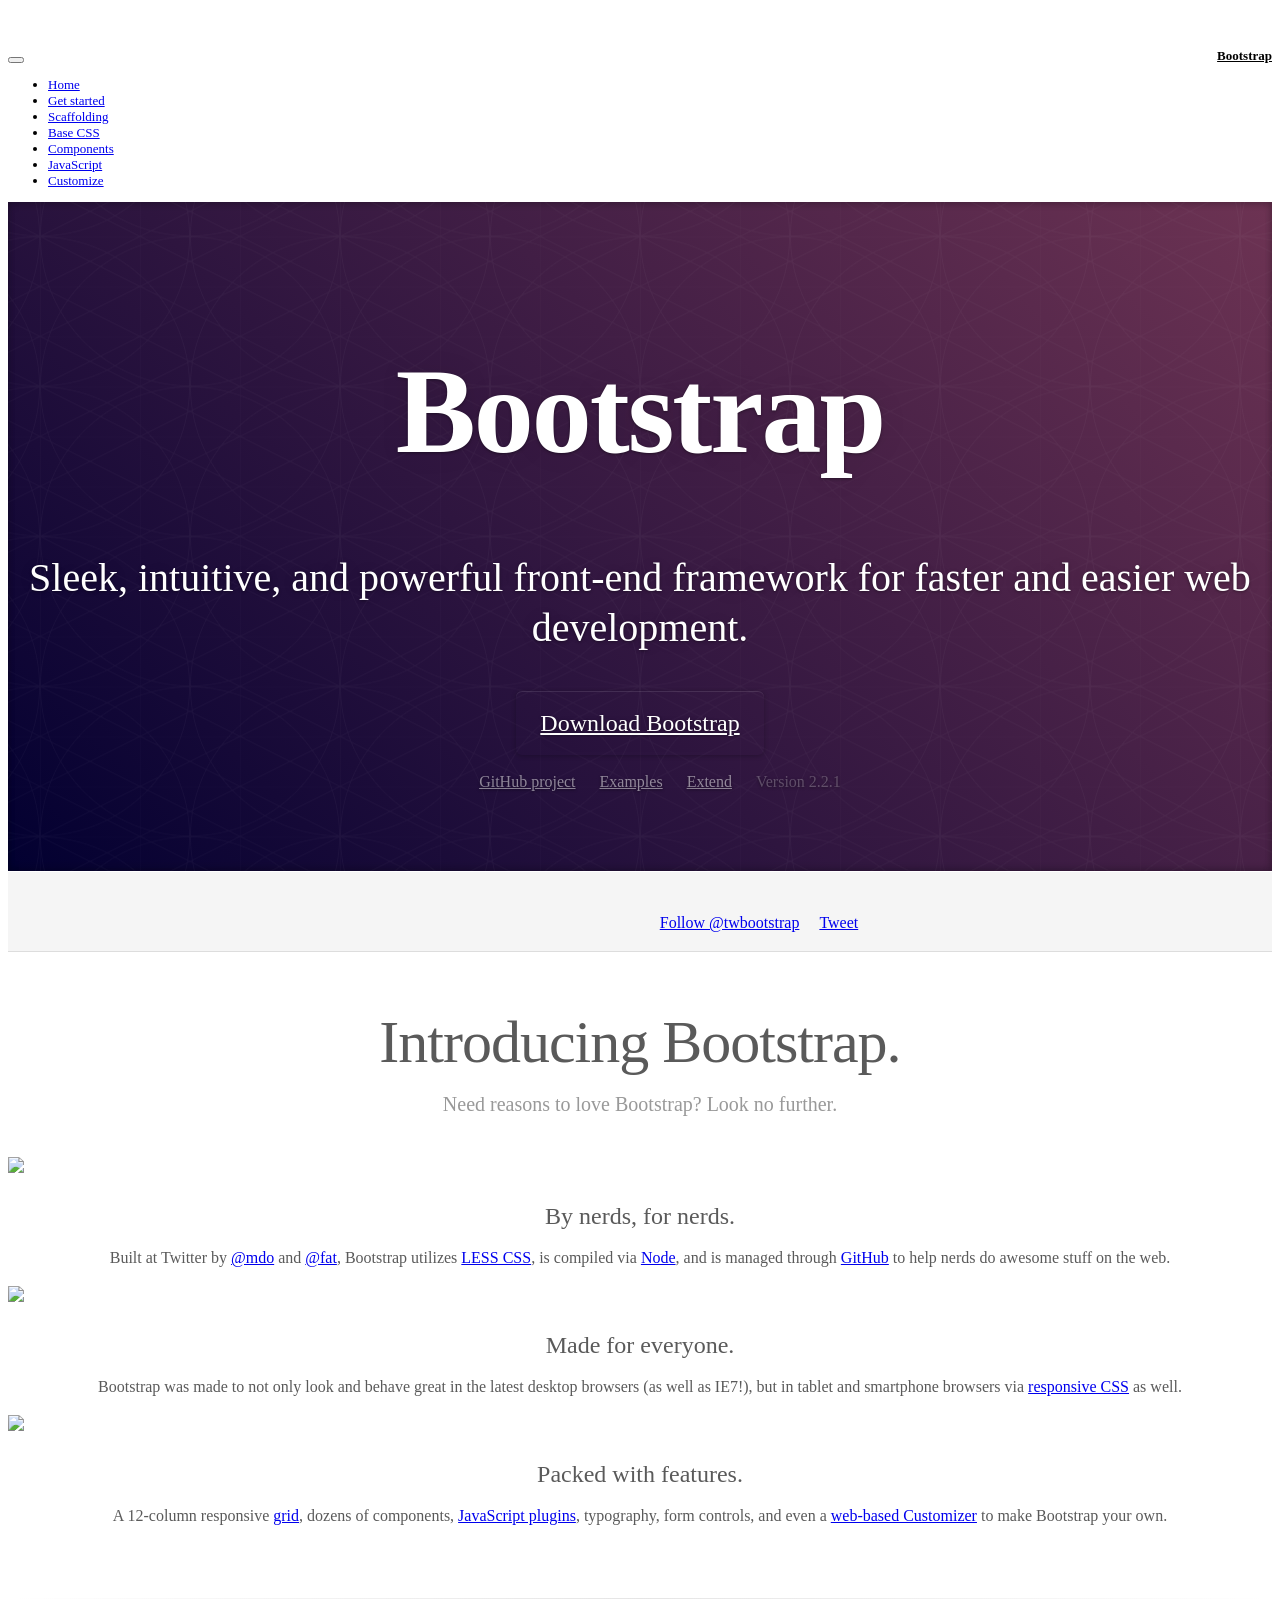
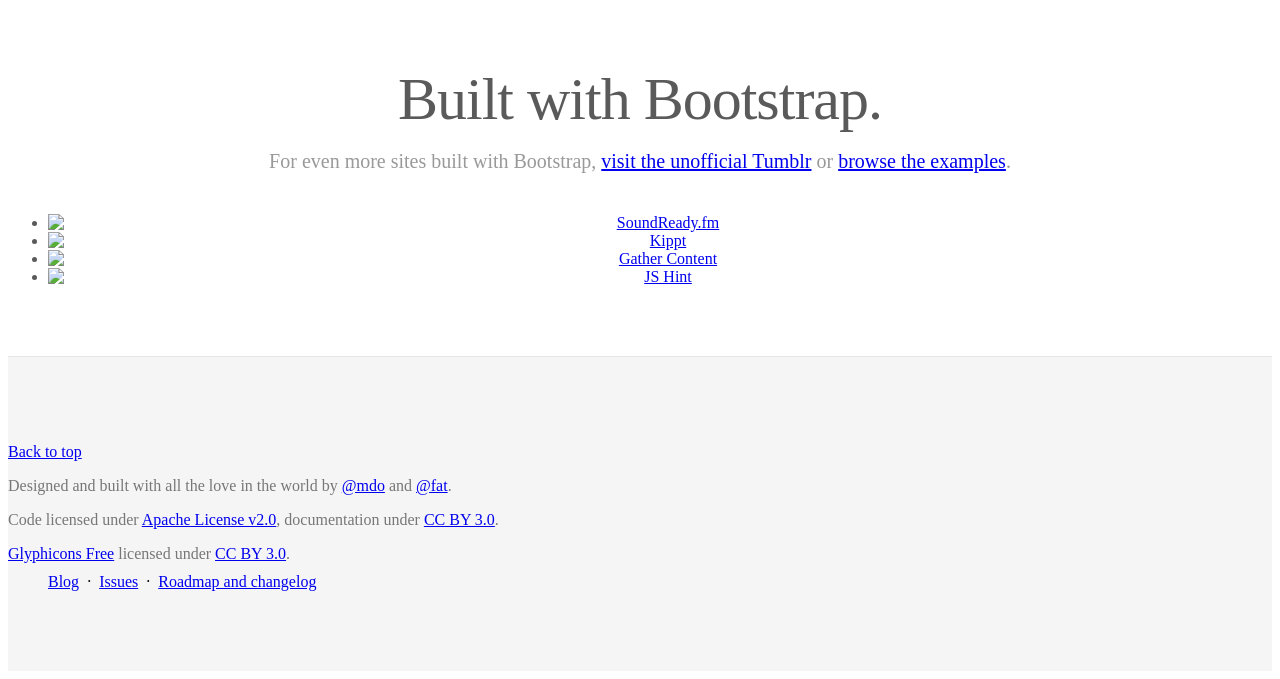
==== assets/Kickstrap/_core/bootstrap/docs/index.html @ 07f866c4 "require.js communication with apps.js successful." ====
<!DOCTYPE html>
<html lang="en">
  <head>
    <meta charset="utf-8">
    <title>Bootstrap</title>
    <meta name="viewport" content="width=device-width, initial-scale=1.0">
    <meta name="description" content="">
    <meta name="author" content="">

    <!-- Le styles -->
    <link href="assets/css/bootstrap.css" rel="stylesheet">
    <link href="assets/css/bootstrap-responsive.css" rel="stylesheet">
    <link href="assets/css/docs.css" rel="stylesheet">
    <link href="assets/js/google-code-prettify/prettify.css" rel="stylesheet">

    <!-- Le HTML5 shim, for IE6-8 support of HTML5 elements -->
    <!--[if lt IE 9]>
      <script src="http://html5shim.googlecode.com/svn/trunk/html5.js"></script>
    <![endif]-->

    <!-- Le fav and touch icons -->
    <link rel="shortcut icon" href="assets/ico/favicon.ico">
    <link rel="apple-touch-icon-precomposed" sizes="144x144" href="assets/ico/apple-touch-icon-144-precomposed.png">
    <link rel="apple-touch-icon-precomposed" sizes="114x114" href="assets/ico/apple-touch-icon-114-precomposed.png">
    <link rel="apple-touch-icon-precomposed" sizes="72x72" href="assets/ico/apple-touch-icon-72-precomposed.png">
    <link rel="apple-touch-icon-precomposed" href="assets/ico/apple-touch-icon-57-precomposed.png">

  </head>

  <body data-spy="scroll" data-target=".bs-docs-sidebar">

    <!-- Navbar
    ================================================== -->
    <div class="navbar navbar-inverse navbar-fixed-top">
      <div class="navbar-inner">
        <div class="container">
          <button type="button" class="btn btn-navbar" data-toggle="collapse" data-target=".nav-collapse">
            <span class="icon-bar"></span>
            <span class="icon-bar"></span>
            <span class="icon-bar"></span>
          </button>
          <a class="brand" href="./index.html">Bootstrap</a>
          <div class="nav-collapse collapse">
            <ul class="nav">
              <li class="active">
                <a href="./index.html">Home</a>
              </li>
              <li class="">
                <a href="./getting-started.html">Get started</a>
              </li>
              <li class="">
                <a href="./scaffolding.html">Scaffolding</a>
              </li>
              <li class="">
                <a href="./base-css.html">Base CSS</a>
              </li>
              <li class="">
                <a href="./components.html">Components</a>
              </li>
              <li class="">
                <a href="./javascript.html">JavaScript</a>
              </li>
              <li class="">
                <a href="./customize.html">Customize</a>
              </li>
            </ul>
          </div>
        </div>
      </div>
    </div>

<div class="jumbotron masthead">
  <div class="container">
    <h1>Bootstrap</h1>
    <p>Sleek, intuitive, and powerful front-end framework for faster and easier web development.</p>
    <p>
      <a href="assets/bootstrap.zip" class="btn btn-primary btn-large" >Download Bootstrap</a>
    </p>
    <ul class="masthead-links">
      <li>
        <a href="http://github.com/twitter/bootstrap" >GitHub project</a>
      </li>
      <li>
        <a href="./getting-started.html#examples" >Examples</a>
      </li>
      <li>
        <a href="./extend.html" >Extend</a>
      </li>
      <li>
        Version 2.2.1
      </li>
    </ul>
  </div>
</div>

<div class="bs-docs-social">
  <div class="container">
    <ul class="bs-docs-social-buttons">
      <li>
        <iframe class="github-btn" src="http://ghbtns.com/github-btn.html?user=twitter&repo=bootstrap&type=watch&count=true" allowtransparency="true" frameborder="0" scrolling="0" width="100px" height="20px"></iframe>
      </li>
      <li>
        <iframe class="github-btn" src="http://ghbtns.com/github-btn.html?user=twitter&repo=bootstrap&type=fork&count=true" allowtransparency="true" frameborder="0" scrolling="0" width="98px" height="20px"></iframe>
      </li>
      <li class="follow-btn">
        <a href="https://twitter.com/twbootstrap" class="twitter-follow-button" data-link-color="#0069D6" data-show-count="true">Follow @twbootstrap</a>
      </li>
      <li class="tweet-btn">
        <a href="https://twitter.com/share" class="twitter-share-button" data-url="http://twitter.github.com/bootstrap/" data-count="horizontal" data-via="twbootstrap" data-related="mdo:Creator of Twitter Bootstrap">Tweet</a>
      </li>
    </ul>
  </div>
</div>

<div class="container">

  <div class="marketing">

    <h1>Introducing Bootstrap.</h1>
    <p class="marketing-byline">Need reasons to love Bootstrap? Look no further.</p>

    <div class="row-fluid">
      <div class="span4">
        <img src="assets/img/bs-docs-twitter-github.png">
        <h2>By nerds, for nerds.</h2>
        <p>Built at Twitter by <a href="http://twitter.com/mdo">@mdo</a> and <a href="http://twitter.com/fat">@fat</a>, Bootstrap utilizes <a href="http://lesscss.org">LESS CSS</a>, is compiled via <a href="http://nodejs.org">Node</a>, and is managed through <a href="http://github.com">GitHub</a> to help nerds do awesome stuff on the web.</p>
      </div>
      <div class="span4">
        <img src="assets/img/bs-docs-responsive-illustrations.png">
        <h2>Made for everyone.</h2>
        <p>Bootstrap was made to not only look and behave great in the latest desktop browsers (as well as IE7!), but in tablet and smartphone browsers via <a href="./scaffolding.html#responsive">responsive CSS</a> as well.</p>
      </div>
      <div class="span4">
        <img src="assets/img/bs-docs-bootstrap-features.png">
        <h2>Packed with features.</h2>
        <p>A 12-column responsive <a href="./scaffolding.html#grid">grid</a>, dozens of components, <a href="./javascript.html">JavaScript plugins</a>, typography, form controls, and even a <a href="./customize.html">web-based Customizer</a> to make Bootstrap your own.</p>
      </div>
    </div>

    <hr class="soften">

    <h1>Built with Bootstrap.</h1>
    <p class="marketing-byline">For even more sites built with Bootstrap, <a href="http://builtwithbootstrap.tumblr.com/" target="_blank">visit the unofficial Tumblr</a> or <a href="./getting-started.html#examples">browse the examples</a>.</p>
    <div class="row-fluid">
      <ul class="thumbnails example-sites">
        <li class="span3">
          <a class="thumbnail" href="http://soundready.fm/" target="_blank">
            <img src="assets/img/example-sites/soundready.png" alt="SoundReady.fm">
          </a>
        </li>
        <li class="span3">
          <a class="thumbnail" href="http://kippt.com/" target="_blank">
            <img src="assets/img/example-sites/kippt.png" alt="Kippt">
          </a>
        </li>
        <li class="span3">
          <a class="thumbnail" href="http://www.gathercontent.com/" target="_blank">
            <img src="assets/img/example-sites/gathercontent.png" alt="Gather Content">
          </a>
        </li>
        <li class="span3">
          <a class="thumbnail" href="http://www.jshint.com/" target="_blank">
            <img src="assets/img/example-sites/jshint.png" alt="JS Hint">
          </a>
        </li>
      </ul>
     </div>

  </div>

</div>



    <!-- Footer
    ================================================== -->
    <footer class="footer">
      <div class="container">
        <p class="pull-right"><a href="#">Back to top</a></p>
        <p>Designed and built with all the love in the world by <a href="http://twitter.com/mdo" target="_blank">@mdo</a> and <a href="http://twitter.com/fat" target="_blank">@fat</a>.</p>
        <p>Code licensed under <a href="http://www.apache.org/licenses/LICENSE-2.0" target="_blank">Apache License v2.0</a>, documentation under <a href="http://creativecommons.org/licenses/by/3.0/">CC BY 3.0</a>.</p>
        <p><a href="http://glyphicons.com">Glyphicons Free</a> licensed under <a href="http://creativecommons.org/licenses/by/3.0/">CC BY 3.0</a>.</p>
        <ul class="footer-links">
          <li><a href="http://blog.getbootstrap.com">Blog</a></li>
          <li class="muted">&middot;</li>
          <li><a href="https://github.com/twitter/bootstrap/issues?state=open">Issues</a></li>
          <li class="muted">&middot;</li>
          <li><a href="https://github.com/twitter/bootstrap/wiki">Roadmap and changelog</a></li>
        </ul>
      </div>
    </footer>



    <!-- Le javascript
    ================================================== -->
    <!-- Placed at the end of the document so the pages load faster -->
    <script type="text/javascript" src="http://platform.twitter.com/widgets.js"></script>
    <script src="assets/js/jquery.js"></script>
    <script src="assets/js/google-code-prettify/prettify.js"></script>
    <script src="assets/js/bootstrap-transition.js"></script>
    <script src="assets/js/bootstrap-alert.js"></script>
    <script src="assets/js/bootstrap-modal.js"></script>
    <script src="assets/js/bootstrap-dropdown.js"></script>
    <script src="assets/js/bootstrap-scrollspy.js"></script>
    <script src="assets/js/bootstrap-tab.js"></script>
    <script src="assets/js/bootstrap-tooltip.js"></script>
    <script src="assets/js/bootstrap-popover.js"></script>
    <script src="assets/js/bootstrap-button.js"></script>
    <script src="assets/js/bootstrap-collapse.js"></script>
    <script src="assets/js/bootstrap-carousel.js"></script>
    <script src="assets/js/bootstrap-typeahead.js"></script>
    <script src="assets/js/bootstrap-affix.js"></script>
    <script src="assets/js/application.js"></script>



  </body>
</html>
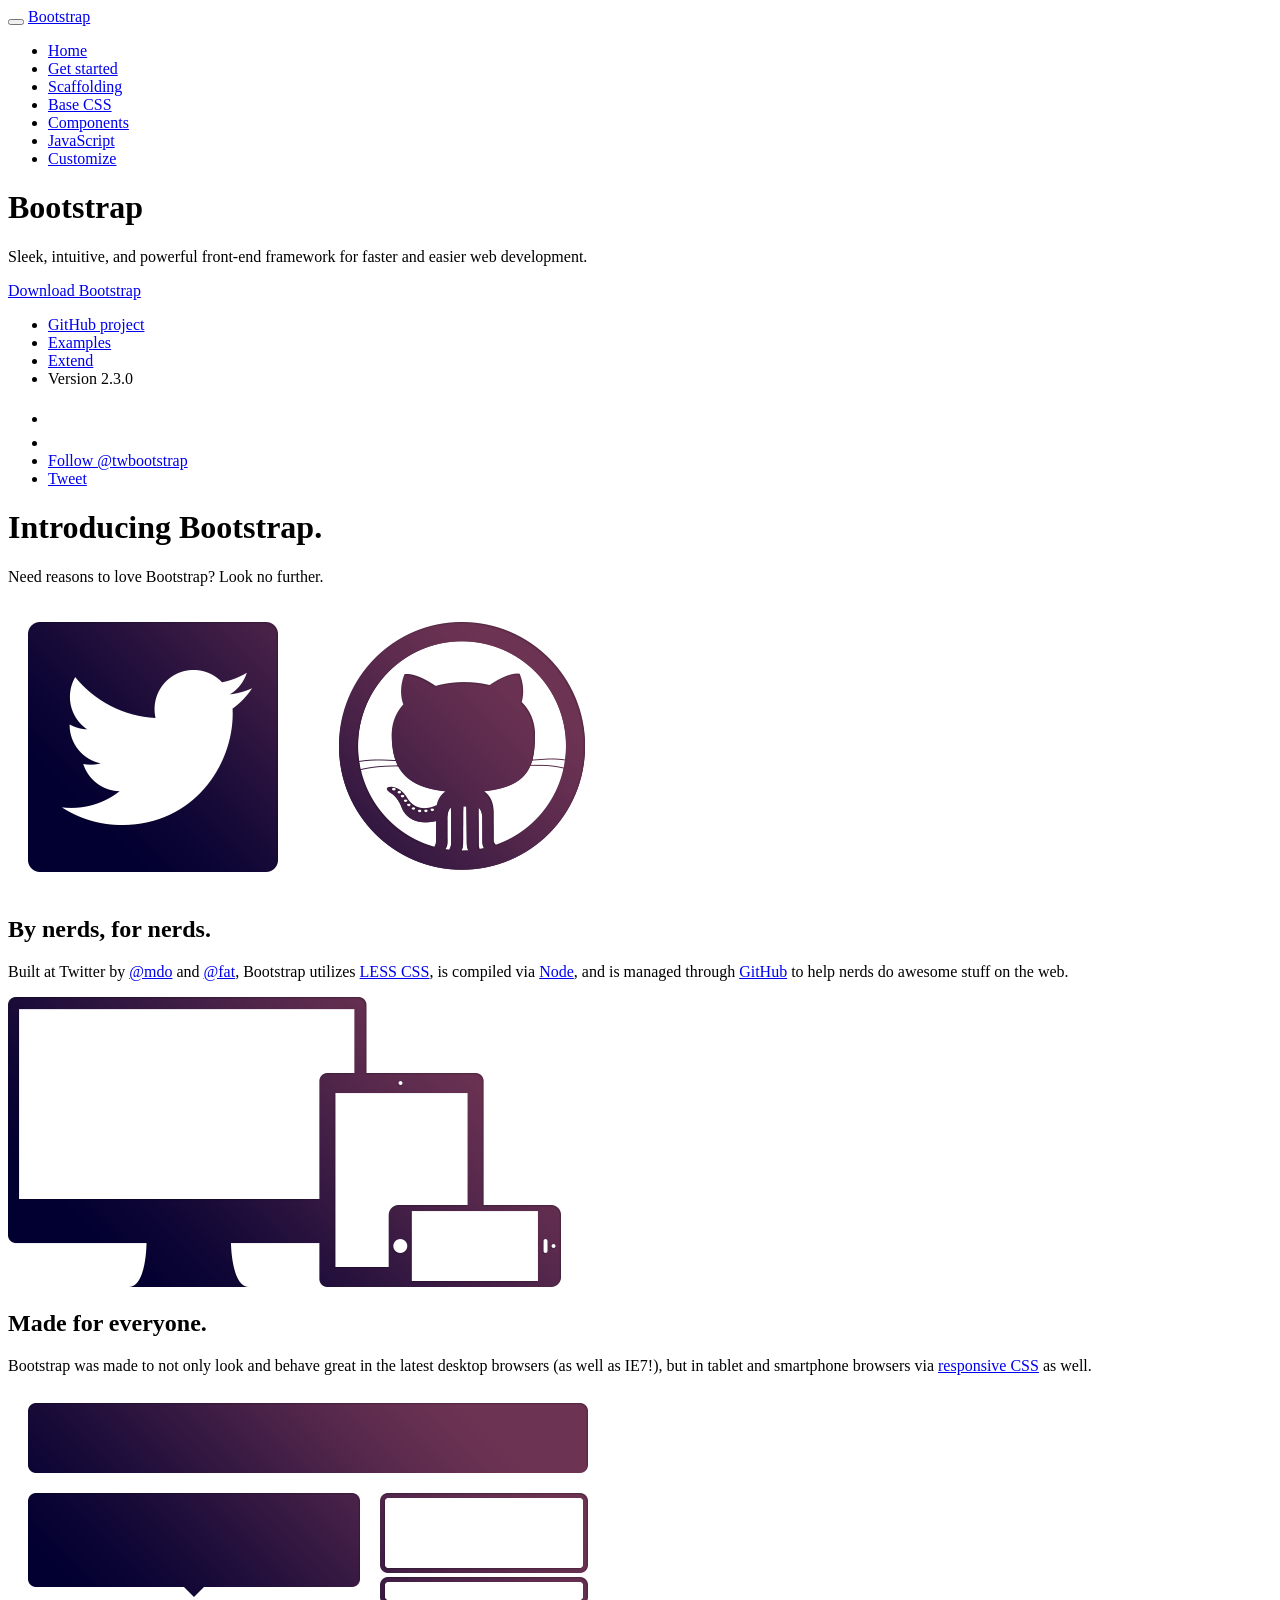
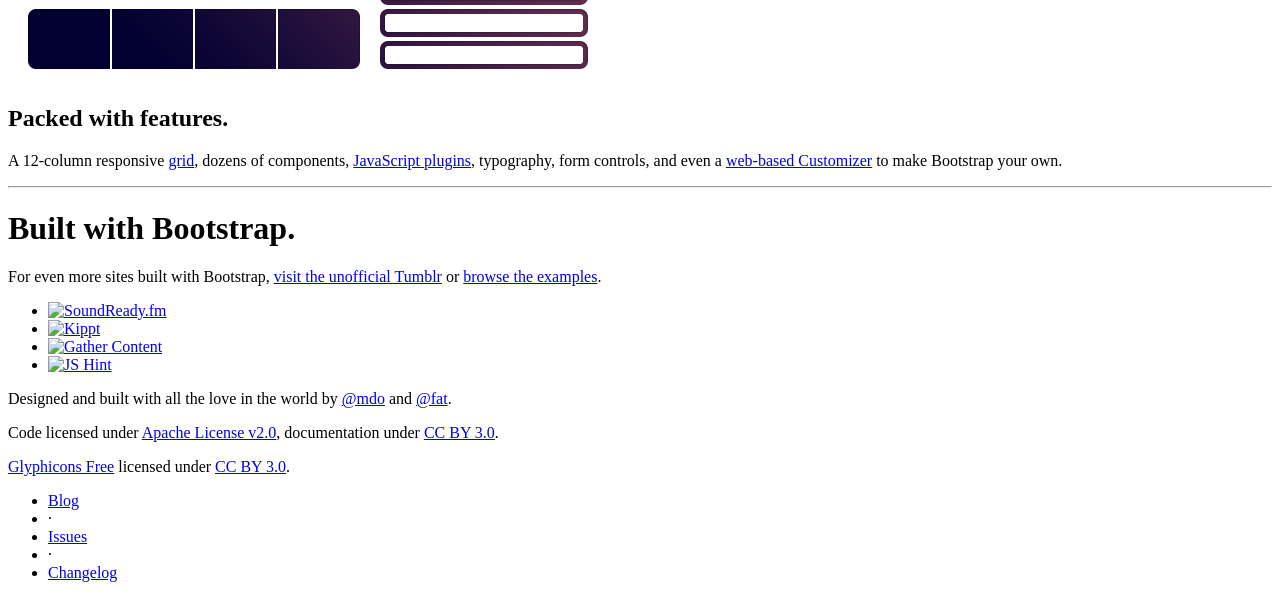
==== commit 7d15f9e2: "updatin" ====
--- a/assets/Kickstrap/_core/bootstrap/docs/index.html
+++ b/assets/Kickstrap/_core/bootstrap/docs/index.html
@@ -15,15 +15,15 @@
 
     <!-- Le HTML5 shim, for IE6-8 support of HTML5 elements -->
     <!--[if lt IE 9]>
-      <script src="http://html5shim.googlecode.com/svn/trunk/html5.js"></script>
+      <script src="assets/js/html5shiv.js"></script>
     <![endif]-->
 
     <!-- Le fav and touch icons -->
-    <link rel="shortcut icon" href="assets/ico/favicon.ico">
     <link rel="apple-touch-icon-precomposed" sizes="144x144" href="assets/ico/apple-touch-icon-144-precomposed.png">
     <link rel="apple-touch-icon-precomposed" sizes="114x114" href="assets/ico/apple-touch-icon-114-precomposed.png">
-    <link rel="apple-touch-icon-precomposed" sizes="72x72" href="assets/ico/apple-touch-icon-72-precomposed.png">
-    <link rel="apple-touch-icon-precomposed" href="assets/ico/apple-touch-icon-57-precomposed.png">
+      <link rel="apple-touch-icon-precomposed" sizes="72x72" href="assets/ico/apple-touch-icon-72-precomposed.png">
+                    <link rel="apple-touch-icon-precomposed" href="assets/ico/apple-touch-icon-57-precomposed.png">
+                                   <link rel="shortcut icon" href="assets/ico/favicon.png">
 
   </head>
 
@@ -87,7 +87,7 @@
         <a href="./extend.html" >Extend</a>
       </li>
       <li>
-        Version 2.2.1
+        Version 2.3.0
       </li>
     </ul>
   </div>
@@ -100,7 +100,7 @@
         <iframe class="github-btn" src="http://ghbtns.com/github-btn.html?user=twitter&repo=bootstrap&type=watch&count=true" allowtransparency="true" frameborder="0" scrolling="0" width="100px" height="20px"></iframe>
       </li>
       <li>
-        <iframe class="github-btn" src="http://ghbtns.com/github-btn.html?user=twitter&repo=bootstrap&type=fork&count=true" allowtransparency="true" frameborder="0" scrolling="0" width="98px" height="20px"></iframe>
+        <iframe class="github-btn" src="http://ghbtns.com/github-btn.html?user=twitter&repo=bootstrap&type=fork&count=true" allowtransparency="true" frameborder="0" scrolling="0" width="102px" height="20px"></iframe>
       </li>
       <li class="follow-btn">
         <a href="https://twitter.com/twbootstrap" class="twitter-follow-button" data-link-color="#0069D6" data-show-count="true">Follow @twbootstrap</a>
@@ -121,19 +121,19 @@
 
     <div class="row-fluid">
       <div class="span4">
-        <img src="assets/img/bs-docs-twitter-github.png">
+        <img class="marketing-img" src="assets/img/bs-docs-twitter-github.png">
         <h2>By nerds, for nerds.</h2>
         <p>Built at Twitter by <a href="http://twitter.com/mdo">@mdo</a> and <a href="http://twitter.com/fat">@fat</a>, Bootstrap utilizes <a href="http://lesscss.org">LESS CSS</a>, is compiled via <a href="http://nodejs.org">Node</a>, and is managed through <a href="http://github.com">GitHub</a> to help nerds do awesome stuff on the web.</p>
       </div>
       <div class="span4">
-        <img src="assets/img/bs-docs-responsive-illustrations.png">
+        <img class="marketing-img" src="assets/img/bs-docs-responsive-illustrations.png">
         <h2>Made for everyone.</h2>
         <p>Bootstrap was made to not only look and behave great in the latest desktop browsers (as well as IE7!), but in tablet and smartphone browsers via <a href="./scaffolding.html#responsive">responsive CSS</a> as well.</p>
       </div>
       <div class="span4">
-        <img src="assets/img/bs-docs-bootstrap-features.png">
+        <img class="marketing-img" src="assets/img/bs-docs-bootstrap-features.png">
         <h2>Packed with features.</h2>
-        <p>A 12-column responsive <a href="./scaffolding.html#grid">grid</a>, dozens of components, <a href="./javascript.html">JavaScript plugins</a>, typography, form controls, and even a <a href="./customize.html">web-based Customizer</a> to make Bootstrap your own.</p>
+        <p>A 12-column responsive <a href="./scaffolding.html#gridSystem">grid</a>, dozens of components, <a href="./javascript.html">JavaScript plugins</a>, typography, form controls, and even a <a href="./customize.html">web-based Customizer</a> to make Bootstrap your own.</p>
       </div>
     </div>
 
@@ -176,7 +176,6 @@
     ================================================== -->
     <footer class="footer">
       <div class="container">
-        <p class="pull-right"><a href="#">Back to top</a></p>
         <p>Designed and built with all the love in the world by <a href="http://twitter.com/mdo" target="_blank">@mdo</a> and <a href="http://twitter.com/fat" target="_blank">@fat</a>.</p>
         <p>Code licensed under <a href="http://www.apache.org/licenses/LICENSE-2.0" target="_blank">Apache License v2.0</a>, documentation under <a href="http://creativecommons.org/licenses/by/3.0/">CC BY 3.0</a>.</p>
         <p><a href="http://glyphicons.com">Glyphicons Free</a> licensed under <a href="http://creativecommons.org/licenses/by/3.0/">CC BY 3.0</a>.</p>
@@ -185,7 +184,7 @@
           <li class="muted">&middot;</li>
           <li><a href="https://github.com/twitter/bootstrap/issues?state=open">Issues</a></li>
           <li class="muted">&middot;</li>
-          <li><a href="https://github.com/twitter/bootstrap/wiki">Roadmap and changelog</a></li>
+          <li><a href="https://github.com/twitter/bootstrap/blob/master/CHANGELOG.md">Changelog</a></li>
         </ul>
       </div>
     </footer>
@@ -197,7 +196,6 @@
     <!-- Placed at the end of the document so the pages load faster -->
     <script type="text/javascript" src="http://platform.twitter.com/widgets.js"></script>
     <script src="assets/js/jquery.js"></script>
-    <script src="assets/js/google-code-prettify/prettify.js"></script>
     <script src="assets/js/bootstrap-transition.js"></script>
     <script src="assets/js/bootstrap-alert.js"></script>
     <script src="assets/js/bootstrap-modal.js"></script>
@@ -211,6 +209,10 @@
     <script src="assets/js/bootstrap-carousel.js"></script>
     <script src="assets/js/bootstrap-typeahead.js"></script>
     <script src="assets/js/bootstrap-affix.js"></script>
+
+    <script src="assets/js/holder/holder.js"></script>
+    <script src="assets/js/google-code-prettify/prettify.js"></script>
+
     <script src="assets/js/application.js"></script>
 
 
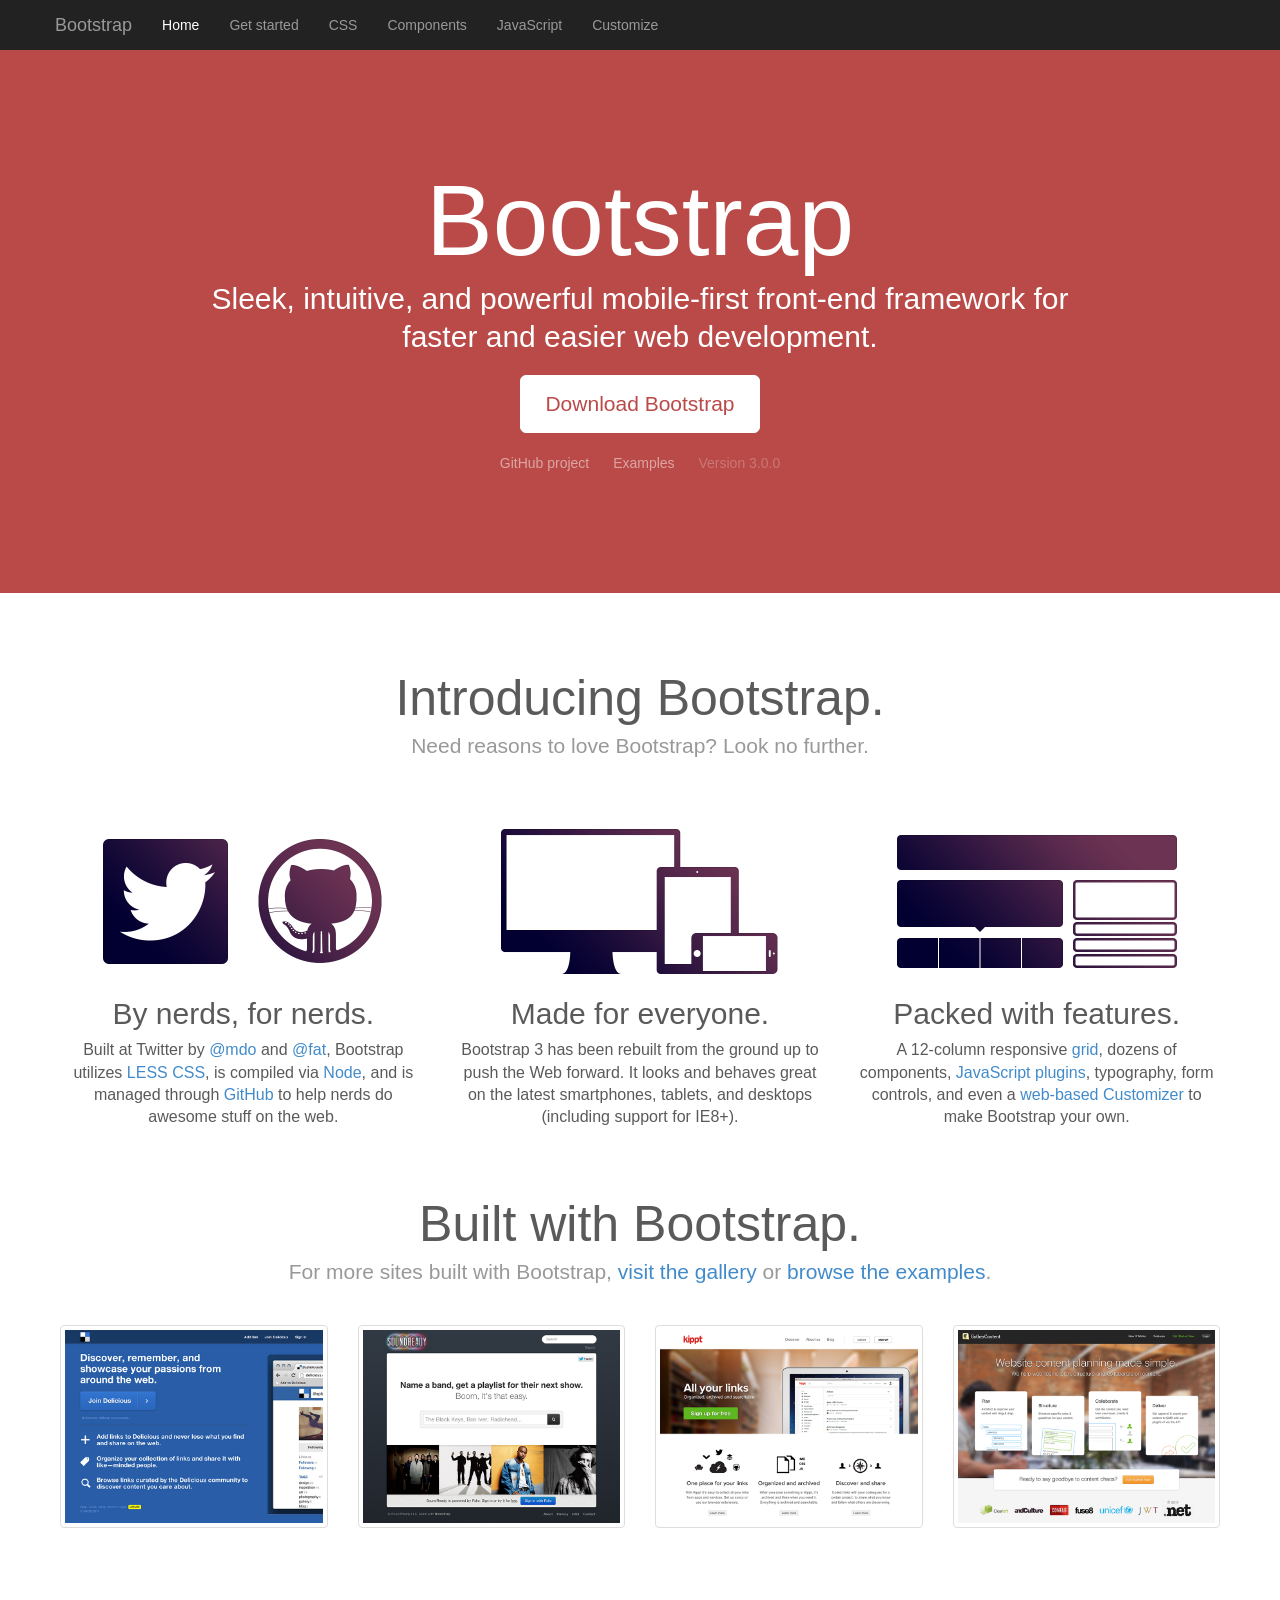
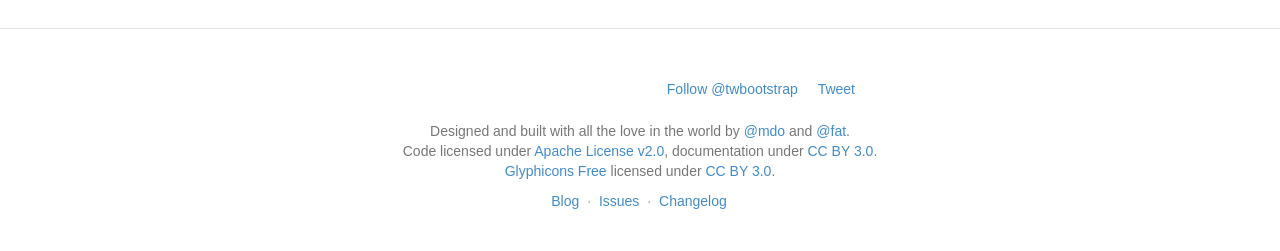
==== commit 9a0c9066: "updating to bootstrap 3.0 wip" ====
--- a/assets/Kickstrap/_core/bootstrap/docs/index.html
+++ b/assets/Kickstrap/_core/bootstrap/docs/index.html
@@ -7,18 +7,20 @@
     <meta name="description" content="">
     <meta name="author" content="">
 
-    <!-- Le styles -->
+    <!-- Bootstrap core CSS -->
     <link href="assets/css/bootstrap.css" rel="stylesheet">
-    <link href="assets/css/bootstrap-responsive.css" rel="stylesheet">
+
+    <!-- Documentation extras -->
     <link href="assets/css/docs.css" rel="stylesheet">
     <link href="assets/js/google-code-prettify/prettify.css" rel="stylesheet">
 
-    <!-- Le HTML5 shim, for IE6-8 support of HTML5 elements -->
+    <!-- HTML5 shim and Respond.js IE8 support of HTML5 elements and media queries -->
     <!--[if lt IE 9]>
       <script src="assets/js/html5shiv.js"></script>
+      <script src="assets/js/respond/respond.min.js"></script>
     <![endif]-->
 
-    <!-- Le fav and touch icons -->
+    <!-- Favicons -->
     <link rel="apple-touch-icon-precomposed" sizes="144x144" href="assets/ico/apple-touch-icon-144-precomposed.png">
     <link rel="apple-touch-icon-precomposed" sizes="114x114" href="assets/ico/apple-touch-icon-114-precomposed.png">
       <link rel="apple-touch-icon-precomposed" sizes="72x72" href="assets/ico/apple-touch-icon-72-precomposed.png">
@@ -32,49 +34,44 @@
     <!-- Navbar
     ================================================== -->
     <div class="navbar navbar-inverse navbar-fixed-top">
-      <div class="navbar-inner">
-        <div class="container">
-          <button type="button" class="btn btn-navbar" data-toggle="collapse" data-target=".nav-collapse">
-            <span class="icon-bar"></span>
-            <span class="icon-bar"></span>
-            <span class="icon-bar"></span>
-          </button>
-          <a class="brand" href="./index.html">Bootstrap</a>
-          <div class="nav-collapse collapse">
-            <ul class="nav">
-              <li class="active">
-                <a href="./index.html">Home</a>
-              </li>
-              <li class="">
-                <a href="./getting-started.html">Get started</a>
-              </li>
-              <li class="">
-                <a href="./scaffolding.html">Scaffolding</a>
-              </li>
-              <li class="">
-                <a href="./base-css.html">Base CSS</a>
-              </li>
-              <li class="">
-                <a href="./components.html">Components</a>
-              </li>
-              <li class="">
-                <a href="./javascript.html">JavaScript</a>
-              </li>
-              <li class="">
-                <a href="./customize.html">Customize</a>
-              </li>
-            </ul>
-          </div>
+      <div class="container">
+        <button type="button" class="btn btn-navbar" data-toggle="collapse" data-target=".nav-collapse">
+          <span class="icon-bar"></span>
+          <span class="icon-bar"></span>
+          <span class="icon-bar"></span>
+        </button>
+        <a class="brand" href="./index.html">Bootstrap</a>
+        <div class="nav-collapse collapse">
+          <ul class="nav">
+            <li class="active">
+              <a href="./index.html">Home</a>
+            </li>
+            <li class="">
+              <a href="./getting-started.html">Get started</a>
+            </li>
+            <li class="">
+              <a href="./css.html">CSS</a>
+            </li>
+            <li class="">
+              <a href="./components.html">Components</a>
+            </li>
+            <li class="">
+              <a href="./javascript.html">JavaScript</a>
+            </li>
+            <li class="">
+              <a href="./customize.html">Customize</a>
+            </li>
+          </ul>
         </div>
       </div>
     </div>
 
-<div class="jumbotron masthead">
+<div class="bs-docs-jumbotron masthead">
   <div class="container">
     <h1>Bootstrap</h1>
-    <p>Sleek, intuitive, and powerful front-end framework for faster and easier web development.</p>
+    <p class="lead">Sleek, intuitive, and powerful mobile-first front-end framework for faster and easier web development.</p>
     <p>
-      <a href="assets/bootstrap.zip" class="btn btn-primary btn-large" >Download Bootstrap</a>
+      <a href="assets/bootstrap.zip" class="btn btn-large" >Download Bootstrap</a>
     </p>
     <ul class="masthead-links">
       <li>
@@ -83,35 +80,11 @@
       <li>
         <a href="./getting-started.html#examples" >Examples</a>
       </li>
-      <li>
-        <a href="./extend.html" >Extend</a>
-      </li>
-      <li>
-        Version 2.3.0
-      </li>
+      <li>Version 3.0.0</li>
     </ul>
   </div>
 </div>
 
-<div class="bs-docs-social">
-  <div class="container">
-    <ul class="bs-docs-social-buttons">
-      <li>
-        <iframe class="github-btn" src="http://ghbtns.com/github-btn.html?user=twitter&repo=bootstrap&type=watch&count=true" allowtransparency="true" frameborder="0" scrolling="0" width="100px" height="20px"></iframe>
-      </li>
-      <li>
-        <iframe class="github-btn" src="http://ghbtns.com/github-btn.html?user=twitter&repo=bootstrap&type=fork&count=true" allowtransparency="true" frameborder="0" scrolling="0" width="102px" height="20px"></iframe>
-      </li>
-      <li class="follow-btn">
-        <a href="https://twitter.com/twbootstrap" class="twitter-follow-button" data-link-color="#0069D6" data-show-count="true">Follow @twbootstrap</a>
-      </li>
-      <li class="tweet-btn">
-        <a href="https://twitter.com/share" class="twitter-share-button" data-url="http://twitter.github.com/bootstrap/" data-count="horizontal" data-via="twbootstrap" data-related="mdo:Creator of Twitter Bootstrap">Tweet</a>
-      </li>
-    </ul>
-  </div>
-</div>
-
 <div class="container">
 
   <div class="marketing">
@@ -119,7 +92,7 @@
     <h1>Introducing Bootstrap.</h1>
     <p class="marketing-byline">Need reasons to love Bootstrap? Look no further.</p>
 
-    <div class="row-fluid">
+    <div class="row">
       <div class="span4">
         <img class="marketing-img" src="assets/img/bs-docs-twitter-github.png">
         <h2>By nerds, for nerds.</h2>
@@ -128,7 +101,7 @@
       <div class="span4">
         <img class="marketing-img" src="assets/img/bs-docs-responsive-illustrations.png">
         <h2>Made for everyone.</h2>
-        <p>Bootstrap was made to not only look and behave great in the latest desktop browsers (as well as IE7!), but in tablet and smartphone browsers via <a href="./scaffolding.html#responsive">responsive CSS</a> as well.</p>
+        <p>Bootstrap 3 has been rebuilt from the ground up to push the Web forward. It looks and behaves great on the latest smartphones, tablets, and desktops (including support for IE8+).</p>
       </div>
       <div class="span4">
         <img class="marketing-img" src="assets/img/bs-docs-bootstrap-features.png">
@@ -137,34 +110,30 @@
       </div>
     </div>
 
-    <hr class="soften">
-
     <h1>Built with Bootstrap.</h1>
-    <p class="marketing-byline">For even more sites built with Bootstrap, <a href="http://builtwithbootstrap.tumblr.com/" target="_blank">visit the unofficial Tumblr</a> or <a href="./getting-started.html#examples">browse the examples</a>.</p>
-    <div class="row-fluid">
-      <ul class="thumbnails example-sites">
-        <li class="span3">
-          <a class="thumbnail" href="http://soundready.fm/" target="_blank">
-            <img src="assets/img/example-sites/soundready.png" alt="SoundReady.fm">
-          </a>
-        </li>
-        <li class="span3">
-          <a class="thumbnail" href="http://kippt.com/" target="_blank">
-            <img src="assets/img/example-sites/kippt.png" alt="Kippt">
-          </a>
-        </li>
-        <li class="span3">
-          <a class="thumbnail" href="http://www.gathercontent.com/" target="_blank">
-            <img src="assets/img/example-sites/gathercontent.png" alt="Gather Content">
-          </a>
-        </li>
-        <li class="span3">
-          <a class="thumbnail" href="http://www.jshint.com/" target="_blank">
-            <img src="assets/img/example-sites/jshint.png" alt="JS Hint">
-          </a>
-        </li>
-      </ul>
-     </div>
+    <p class="marketing-byline">For more sites built with Bootstrap, <a href="./gallery.html">visit the gallery</a> or <a href="./getting-started.html#examples">browse the examples</a>.</p>
+    <div class="row example-sites">
+      <div class="span3">
+        <a class="thumbnail" href="http://delicious.com">
+          <img src="assets/img/example-sites/example-delicious.jpg">
+        </a>
+      </div>
+      <div class="span3">
+        <a class="thumbnail" href="http://soundready.fm/" target="_blank">
+          <img src="assets/img/example-sites/example-soundready.jpg" alt="SoundReady.fm">
+        </a>
+      </div>
+      <div class="span3">
+        <a class="thumbnail" href="http://kippt.com/" target="_blank">
+          <img src="assets/img/example-sites/example-kippt.jpg" alt="Kippt">
+        </a>
+      </div>
+      <div class="span3">
+        <a class="thumbnail" href="http://www.gathercontent.com/" target="_blank">
+          <img src="assets/img/example-sites/example-gathercontent.jpg" alt="Gather Content">
+        </a>
+      </div>
+    </div>
 
   </div>
 
@@ -176,6 +145,25 @@
     ================================================== -->
     <footer class="footer">
       <div class="container">
+
+        <div class="bs-docs-social">
+          <ul class="bs-docs-social-buttons">
+            <li>
+              <iframe class="github-btn" src="http://ghbtns.com/github-btn.html?user=twitter&repo=bootstrap&type=watch&count=true" allowtransparency="true" frameborder="0" scrolling="0" width="100px" height="20px"></iframe>
+            </li>
+            <li>
+              <iframe class="github-btn" src="http://ghbtns.com/github-btn.html?user=twitter&repo=bootstrap&type=fork&count=true" allowtransparency="true" frameborder="0" scrolling="0" width="102px" height="20px"></iframe>
+            </li>
+            <li class="follow-btn">
+              <a href="https://twitter.com/twbootstrap" class="twitter-follow-button" data-link-color="#0069D6" data-show-count="true">Follow @twbootstrap</a>
+            </li>
+            <li class="tweet-btn">
+              <a href="https://twitter.com/share" class="twitter-share-button" data-url="http://twitter.github.com/bootstrap/" data-count="horizontal" data-via="twbootstrap" data-related="mdo:Creator of Twitter Bootstrap">Tweet</a>
+            </li>
+          </ul>
+        </div>
+
+
         <p>Designed and built with all the love in the world by <a href="http://twitter.com/mdo" target="_blank">@mdo</a> and <a href="http://twitter.com/fat" target="_blank">@fat</a>.</p>
         <p>Code licensed under <a href="http://www.apache.org/licenses/LICENSE-2.0" target="_blank">Apache License v2.0</a>, documentation under <a href="http://creativecommons.org/licenses/by/3.0/">CC BY 3.0</a>.</p>
         <p><a href="http://glyphicons.com">Glyphicons Free</a> licensed under <a href="http://creativecommons.org/licenses/by/3.0/">CC BY 3.0</a>.</p>
@@ -191,10 +179,9 @@
 
 
 
-    <!-- Le javascript
+    <!-- Bootstrap core JavaScript
     ================================================== -->
     <!-- Placed at the end of the document so the pages load faster -->
-    <script type="text/javascript" src="http://platform.twitter.com/widgets.js"></script>
     <script src="assets/js/jquery.js"></script>
     <script src="assets/js/bootstrap-transition.js"></script>
     <script src="assets/js/bootstrap-alert.js"></script>
@@ -210,12 +197,12 @@
     <script src="assets/js/bootstrap-typeahead.js"></script>
     <script src="assets/js/bootstrap-affix.js"></script>
 
+    <script type="text/javascript" src="http://platform.twitter.com/widgets.js"></script>
     <script src="assets/js/holder/holder.js"></script>
     <script src="assets/js/google-code-prettify/prettify.js"></script>
 
     <script src="assets/js/application.js"></script>
 
 
-
   </body>
 </html>
--- a/assets/Kickstrap/_core/bootstrap/docs/assets/js/google-code-prettify/prettify.css
+++ b/assets/Kickstrap/_core/bootstrap/docs/assets/js/google-code-prettify/prettify.css
@@ -0,0 +1,30 @@
+.com { color: #93a1a1; }
+.lit { color: #195f91; }
+.pun, .opn, .clo { color: #93a1a1; }
+.fun { color: #dc322f; }
+.str, .atv { color: #D14; }
+.kwd, .prettyprint .tag { color: #1e347b; }
+.typ, .atn, .dec, .var { color: teal; }
+.pln { color: #48484c; }
+
+.prettyprint {
+  padding: 8px;
+  background-color: #f7f7f9;
+  border: 1px solid #e1e1e8;
+}
+.prettyprint.linenums {
+  -webkit-box-shadow: inset 40px 0 0 #fbfbfc, inset 41px 0 0 #ececf0;
+     -moz-box-shadow: inset 40px 0 0 #fbfbfc, inset 41px 0 0 #ececf0;
+          box-shadow: inset 40px 0 0 #fbfbfc, inset 41px 0 0 #ececf0;
+}
+
+/* Specify class=linenums on a pre to get line numbering */
+ol.linenums {
+  margin: 0 0 0 40px; /* IE indents via margin-left */
+}
+ol.linenums li {
+  padding-left: 12px;
+  color: #bebec5;
+  line-height: 20px;
+  text-shadow: 0 1px 0 #fff;
+}
